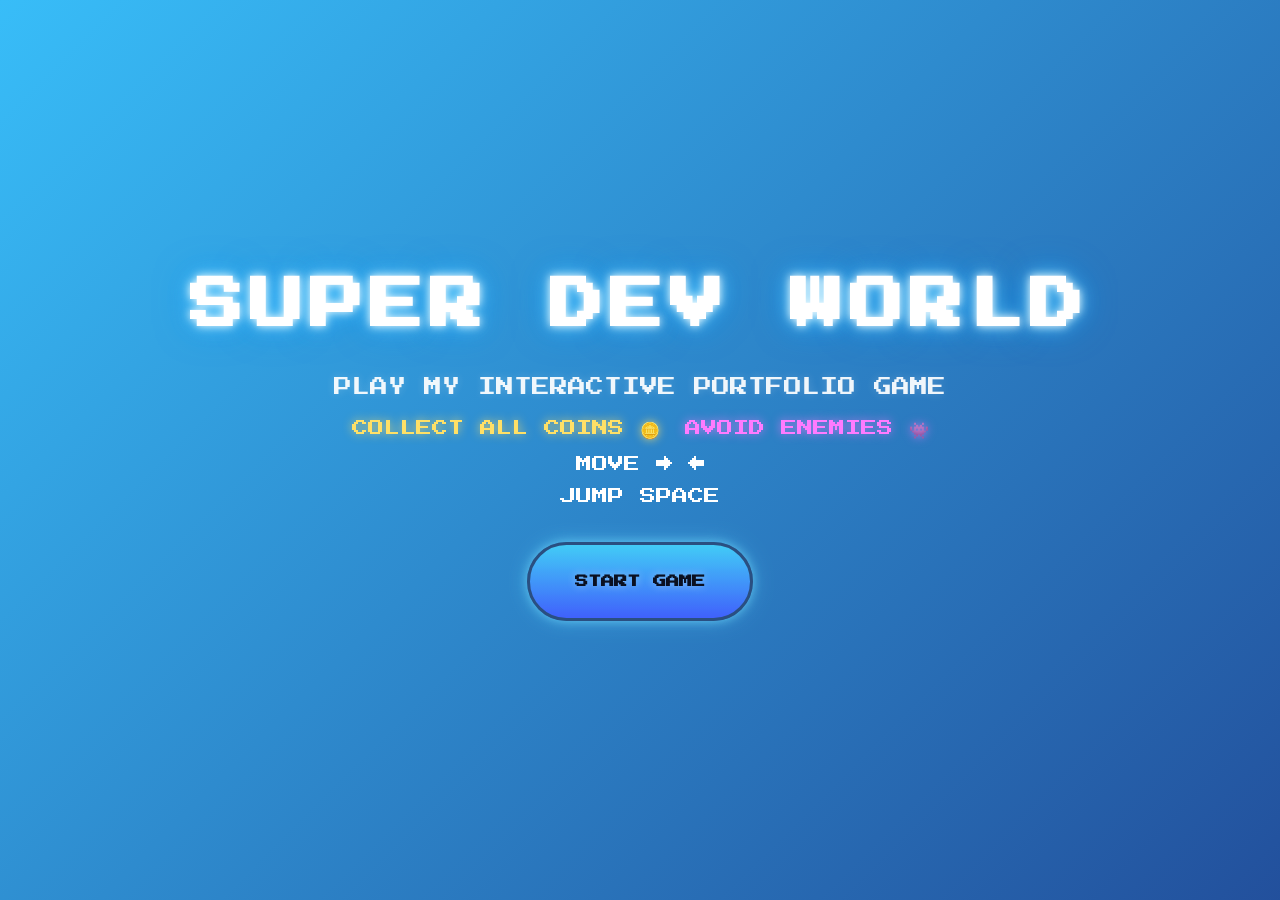
==== index.html @ e4128838 "Rename Tasks_HTML_Boilerplates.html to index.html" ====
<!DOCTYPE html>
<html lang="en">
<head>
<meta charset="UTF-8">
<meta name="viewport" content="width=device-width, initial-scale=1.0">
<title>Super Dev Portfolio World</title>

<link href="https://fonts.googleapis.com/css2?family=Press+Start+2P&display=swap" rel="stylesheet">

<link rel="stylesheet" href="Tasks_CSS_Boilerplate.css">

</head>

<!-- TASK 1: Add The START SCREEN-->

<body>

    <!-- ===== SECTION 1: START SCREEN ===== -->
    <!-- HINT: Opening section tag -->
    <section id="start">

        <!-- HINT: Main heading (largest text) -->
        <h1> SUPER DEV WORLD </h1>

        <!-- HINT: Paragraph for instructions -->
        <p>
            PLAY MY INTERACTIVE PORTFOLIO GAME<br>

            <div class="mission">
            <span class="coinT">COLLECT ALL COINS 🪙</span> 
            <span class="enemyT">AVOID ENEMIES 👾</span> 
            </div>
            <br>
            <span class="=controls">MOVE  → ←</span><br>
            JUMP SPACE
        </p>

        <!-- HINT: Button to start game -->
        <button onclick="startGame()" class="btn-start">
            START GAME
        </button>

    </section>

<!-- TASK 2: Add The GAME WORLD -->

<!-- ===== SECTION 2: GAME WORLD ===== -->
<section id="world" class="game-world">

    <!-- Sky Element -->
    <div class="sun"></div>

    <!-- Clouds (you'll add 3) -->
    <div class="cloud cloud1"></div>
    <div class="cloud cloud2"></div>
    <div class="cloud cloud3"></div>

    <div class="mountain"></div>
    

    <!-- Ground -->
    <div class="ground"></div>

    <!-- PLAYER CHARACTER - Fill the gaps -->
    <div id="player" class="player">
        <div class="cap"></div>
        <div class="face"></div>
        <div class="body"></div>
        <div class="legs"></div>
    </div>

</section>

<!-- TASK 3: Add INFO PANELS -->

<!-- ===== ABOUT ME PANEL ===== -->
<section class="panel" style="left:700px; bottom:180px;">
    <h2>ABOUT ME</h2>
    <p>
        Rising Alta Coder<br><br>
        CREATIVE FRONTEND DEVELOPER<br><br>
        I BUILD 3D WEBSITES,<br>
        GAME UI,<br>
        INTERACTIVE EXPERIENCES
    </p>
</section>

<!-- ===== SKILLS PANEL ===== -->
<section class="panel" style="left:2300px; bottom:180px;">
    <h2>SKILLS</h2>
    <div class="skills">
        <div class="skill">HTML</div>
        <div class="skill">CSS</div>
        <div class="skill">JAVASCRIPT</div>
        <div class="skill">PYTHON</div>
    </div>
</section>

<!-- ===== PROJECTS PANEL ===== -->
<section class="panel" style="left:4700px; bottom:180px;">
    <h2>PROJECTS</h2>
    <div class="project">3D GAME WEBSITE</div>
    <div class="project">CYBERPUNK UI</div>
    <div class="project">INTERACTIVE DASHBOARD</div>
</section>

<!-- ===== CONTACT PANEL ===== -->
<section class="panel" style="left:7000px; bottom:180px;">
    <h2>CONTACT</h2>
    <p>
        EMAIL: hello@yash.com<br><br>
        GITHUB: github.com/yash<br><br>
        INSTAGRAM: @yash
    </p>
</section>

<!-- TASK 4: Add GAME OBJECTS -->
<!-- ===== COINS TO COLLECT ===== -->
        <div class="coin" style="left:1550px; bottom:420px;"></div>
        <div class="coin" style="left:3450px; bottom:470px;"></div>
        <div class="coin" style="left:5650px; bottom:430px;"></div>
        <div class="coin" style="left:6400px; bottom:250px;"></div>
        <div class="coin" style="left:7800px; bottom:260px;"></div>

        <!-- ===== ENEMIES TO AVOID ===== -->
        <div class="enemy" style="left:1900px; bottom:120px;"></div>
        <div class="enemy" style="left:4200px; bottom:120px;"></div>
        <div class="enemy" style="left:6000px; bottom:120px;"></div>
        <div class="enemy" style="left:7600px; bottom:120px;"></div>

        <div id ="flag" style="left:8500px;bottom:120px"></div>
<!-- TASK 5: Add UI CONTAINER -->

<!-- ===== FLOATING UI STATS ===== -->
    <section id="ui" class="ui-container">
        <span id="coins">COINS: 0</span>
        <span id="world">WORLD: DEV-1</span>
    </section>

    <!-- ===== CONTACT POPUP (Hidden) ===== -->
    <div id="contactPopup" class="popup-overlay">
        <div class="popup-box">
            <h1>🚀 MISSION COMPLETE</h1>
            <p>YOU COMPLETED THE PORTFOLIO WORLD.<br><br>SEND YOUR QUERY OR PROJECT REQUEST.</p>
            <form id="contactForm">
                <input type="text" placeholder="YOUR NAME" required>
                <input type="email" placeholder="YOUR EMAIL" required>
                <textarea placeholder="YOUR MESSAGE" required></textarea>
                <button type="submit" class="btn-submit">SEND MESSAGE</button>
            </form>
            <button onclick="closePopup()" class="btn-close">✕</button>
        </div>
    </div>

    <script src="Tasks_JS_Boilerplate.js"></script>
</body>
</html>
---- Tasks_CSS_Boilerplate.css ----
/* ===== RESET ALL BROWSERS TO SAME STATE ===== */
*{
    margin: 0;      /* Remove default space OUTSIDE */
    padding: 0;     /* Remove default space INSIDE */
    box-sizing: border-box;  /* Include borders in width/height */
}

body{
    overflow: hidden;  /* Hide scrollbars */
    font-family: 'Press Start 2P', cursive;  /* Game font */
    background: #5c94fc;  /* Light blue background */
}


/* ===== Task -1 : MAIN GAME CONTAINER ===== */
#world{
    position: relative;           /* HINT: How to position element */
    width: 9000px;               /* How wide (for scrolling) */
    height: 100vh;    
               /* How tall (full screen height) */
    overflow: hidden;            /* Hide things outside edges */
    background: 
    linear-gradient(
        to bottom,             /* HINT: Direction (top/bottom/left/right) */
        #87ceeb 0%,             /* HINT: Sky color at top */
        #87ceeb 60%,             /* Light blue sky */
        #3cb043 60%,             /* Green ground */
        #3cb043 100%             /* Green ground */
    );
    
}

#orld::before{
    content: "";

    position: absolute;

    inset: 0;

    background:
    radial-gradient(
        circle at center,
        rgba(255,255,255,.12),
        transparent 60%
    );

    pointer-events: none;
}

/* ===== Task - 2 : GLOWING SUN ===== */
.sun{
    position: absolute;          /* HINT: absolute/relative */
    width: 140px;                /* Width of sun */
    height: 140px;               /* Height of sun (same = circle) */
    background: #ffd700;        /* HINT: Color name or hex */
    border-radius: 50%;          /* Makes square into circle */
    top: 50px;                   /* Distance from TOP */
    right: 300px;                /* Distance from RIGHT */
    box-shadow: 0 0 60px #ffd700;  /* HINT: Glow color */
    animation: sunPulse 3s infinite alternate;  /* Animation name */
}

/* HOW TO ANIMATE: Keyframes define what changes */
@keyframes sunPulse{
    from{
        transform: scale(1);     /* Start size: normal (1) */
    }
    to{
        transform: scale(1.1);   /* End size: 10% bigger */
    }
}

/* ===== Task - 3 : BASIC CLOUD SHAPE ===== */
.cloud{
    position: absolute;           /* HINT: absolute/relative */
    width: 200px;                 /* Width of cloud */
    height: 60px;                 /* Height of cloud */
    background: white;         /* HINT: What color */
    border-radius: 100px;         /* Make it puffy/rounded */
    opacity: .95;
    /* Make slightly transparent */
}

/* CREATE BUMPY CLOUD EFFECT WITH ::before & ::after */
.cloud::before,
.cloud::after{
    content: "";                  /* Create fake elements */
    position: absolute;           /* HINT: absolute/relative */
    background: white;         /* HINT: Same as cloud color */
    border-radius: 50%;           /* Make circles */
    ;
}

.cloud::before{
    width: 90px;
    height: 90px;
    
    top: -30px;                   /* Move UP */
    left: 20px;                   /* Move RIGHT */
}

.cloud::after{
    width: 110px;
    height: 110px;
    
    top: -45px;                   /* Move UP MORE */
    right: 20px;                  /* Move LEFT */
}

/* POSITION CLOUD 1 */
.cloud1{
    top: 100px;
    left: 200px;
    animation: floatCloud 25s linear infinite;  /* Slow float */
}

/* POSITION CLOUD 2 */
.cloud2{
    top: 180px;
    left: 1600px;
    animation: floatCloud 35s linear infinite;  /* Different speed */
}

/* POSITION CLOUD 3 */
.cloud3{
    top: 80px;
    left: 3500px;
    animation: floatCloud 30s linear infinite;
}

/* MAKE CLOUDS FLOAT LEFT */
@keyframes floatCloud{
    from{
        transform: translateX(0px);      /* Start position */
    }
    to{
        transform: translateX(-800px);  /* Move 800px LEFT */
    }
}


/* ===== Task 4 : MOUNTAIN USING BORDERS ===== */
.mountain{
    position: absolute;              /* HINT: absolute/relative */
    bottom: 120px;                   /* Position from BOTTOM */
    width: 0;                        /* Start with 0 width */
    height: 0;                       /* Start with 0 height */
    
    /* TRICK: Use borders to create triangle */
    border-left: 250px solid transparent;        /* HINT: transparent */
    border-right: 250px solid transparent;       /* HINT: transparent */
    border-bottom: 400px solid #8B4513;      /* HINT: Mountain color */
    
    filter: brightness(.9);          /* Make slightly darker */
}

/* ===== Task - 5 : GROUND WITH REPEATING PATTERN ===== */
.ground{
    position: absolute;               /* HINT: absolute/relative */
    bottom: 0;                        /* Stick to BOTTOM */
    width: 8500px;                    /* Match world width */
    height: 120px;                    /* How tall */
    background: 
    repeating-linear-gradient(
        90deg,                        /* Horizontal direction */
        #8B4513 0px,                 /* HINT: First stripe color */
        #8B4513 60px,                /* HINT: First stripe width */
        #7a3d00 60px,                 /* Second stripe color */
        #7a3d00 120px                /* HINT: Pattern repeat width */
    );
    border-top: 8px solid #5d2906;   /* HINT: Border color */
}

/* ===== Task - 6 : PLAYER CONTAINER ===== */
#player{
    position: absolute;               /* HINT: absolute/relative */
    width: 70px;
    height: 100px;
    left: 100px;                      /* Distance from LEFT */
    bottom: 120px;                    /* Distance from BOTTOM */
    z-index: 100;                     /* Layer above other things */
    transition: transform .1s;        /* Smooth movement */
}

/* ===== CAP (RED TOP) ===== */
.cap{
    width: 70px;
    height: 20px;
    background: #ff0000;              /* HINT: Cap color */
    border: 4px solid #000000;        /* HINT: Border color */
    position: absolute;                /* HINT: absolute/relative */
}

/* ===== FACE (SKIN COLOR) ===== */
.face{
    width: 50px;
    height: 40px;
    background: #f9d7b1;              /* HINT: Skin color (peachy) */
    border: 4px solid #000000;        /* HINT: Border color */
    position: absolute;                /* HINT: absolute/relative */
    top: 18px;                        /* Position below cap */
    left: 10px;                       /* Center on body */
}

/* ===== BODY (RED SHIRT) ===== */
.body{
    width: 55px;
    height: 35px;
    background: #ff0000;              /* HINT: Body color */
    border: 4px solid #000000;        /* HINT: Border color */
    position: absolute;                /* HINT: absolute/relative */
    top: 55px;                        /* Position below face */
    left: 7px;                        /* Center on player */
}

/* ===== LEGS (BLUE PANTS) ===== */
.legs{
    width: 55px;
    height: 25px;
    background: #0000ff;              /* HINT: Leg color (blue) */
    border: 4px solid #000000;        /* HINT: Border color */
    position: absolute;                /* HINT: absolute/relative */
    top: 85px;                        /* Position below body */
    left: 7px;                        /* Center on player */
}

/* ===== WALKING ANIMATION ===== */
.walk .legs{
    animation: walk .2s infinite alternate;  /* Wiggle legs */
}

@keyframes walk{
    from{
        transform: translateX(-3px);   /* Wiggle LEFT */
    }
    to{
        transform: translateX(3px);    /* Wiggle RIGHT */
    }
}

/* ===== Task - 7 : INFO PANELS ===== */
.panel{
    position: absolute;               /* HINT: absolute/relative */
    width: 550px;
    background: #f0f0f0;             /* HINT: Card background color */
    border: 8px solid #ccc;       /* HINT: Border color */
    padding: 40px;                   /* Space INSIDE card */
    box-shadow: 15px 15px #ccc;  /* HINT: Shadow color */
    transition: .4s;                 /* Smooth hover animation */
}



/* ===== WHEN MOUSE HOVERS ON CARD ===== */
.panel:hover{
    transform: 
    translateY(-10px)                /* Move UP 10px */
    rotateY(-5deg)                   /* Tilt slightly */
    scale(1.03);                     /* Grow 3% bigger */
}

/* ===== PANEL HEADING ===== */
.panel h1{
    font-size: 20px;
    margin-bottom: 30px;
}

/* ===== PANEL TEXT ===== */
.panel p{
    font-size: 11px;
    line-height: 2;                  /* Double spacing between lines */
}

/* ===== SKILLS SECTION ===== */
.skills{
    display: flex;                   /* HINT: flex/grid */
    flex-wrap: wrap;                 /* Stack on new line if needed */
    gap: 15px;                       /* Space between skills */
    margin-top: 25px;
}

/* ===== INDIVIDUAL SKILL TAG ===== */
.skill{
    background: #1e293b;             /* HINT: Skill tag color */
    padding: 15px;
    border: 4px solid #38bdf8 ;       /* HINT: Border color */
    transition: .2s;
}

/* ===== SKILL HOVER EFFECT ===== */
.skill:hover{
    transform: scale(1.15) rotate(-3deg);  /* Grow & tilt */
}

/* ===== PROJECTS ===== */
.project{
    margin-top: 20px;
    padding: 20px;
    background: #f0f0f0;             /* HINT: Project background */
    color: #333;                  /* HINT: Text color */
    border: 4px solid #ccc;       /* HINT: Border color */
    transition: .3s;
}

/* ===== PROJECT HOVER EFFECT ===== */
.project:hover{
    transform: 
    translateX(10px)                 /* Slide RIGHT */
    scale(1.05);                     /* Grow 5% */
}

/* ===== Task- 8 : GOLDEN COINS ===== */
.coin{
    width: 35px;
    height: 35px;
    border-radius: 50%;         /* HINT: Make circle */
    background: #ffd700;             /* HINT: Coin color */
    border: 5px solid #ffa500;      /* HINT: Border color */
    position: absolute;               /* HINT: absolute/relative */
    animation: coinSpin .5s infinite alternate;  /* Spin animation */
}

/* ===== COIN SPINNING EFFECT ===== */
@keyframes coinSpin{
    from{
        transform: rotateY(0deg);    /* Face forward */
    }
    to{
        transform: rotateY(180deg);  /* Spin 180 degrees */
    }
}

/* ===== Task - 9 : ENEMY CIRCLES ===== */
.enemy{
    width: 60px;
    height: 60px;
    background: crimson;             /* HINT: Enemy color */
    border-radius: 50%;          /* HINT: Make circle */
    border: 5px solid #000;      /* HINT: Border color */
    position: absolute;               /* HINT: absolute/relative */
    animation: enemyMove 1s infinite alternate;  /* Wobble animation */
}

/* ===== ENEMY MOVEMENT ===== */
@keyframes enemyMove{
    from{
        transform: translateX(-40px); /* Move LEFT 40px */
    }
    to{
        transform: translateX(40px);  /* Move RIGHT 40px */
    }
}

/* ===== Task - 10 : FLOATING BLOCKS ===== */
.block{
    position: absolute;               /* HINT: absolute/relative */
    width: 80px;
    height: 80px;
    background: gold;             /* HINT: Block color */
    border: 5px solid orange;      /* HINT: Border color */
    animation: blockFloat 2s infinite ease-in-out;  /* Bounce up/down */
}

/* ===== BLOCK FLOATING ANIMATION ===== */
@keyframes blockFloat{
    0%, 100%{
        transform: translateY(0px);   /* Position: normal */
    }
    50%{
        transform: translateY(-15px); /* Move UP 15px at middle */
    }
}

/* ===== Task - 11 : FLAG POLE ===== */
#flag{
    position: absolute;               /* HINT: absolute/relative */
    right: 300px;                    /* Position from RIGHT */
    bottom: 120px;                   /* Position from BOTTOM */
    width: 15px;                     /* Thin pole */
    height: 350px;                   /* Tall pole */
    background: #8B4513;             /* HINT: Pole color */
}

/* ===== FLAG CLOTH (WAVING) ===== */
.flag-top{
    width: 120px;
    height: 80px;
    background: #ff0000;             /* HINT: Flag color */
    position: absolute;               /* HINT: absolute/relative */
    left: 15px;                      /* Attach to pole */
    top: 0;
    clip-path: polygon(0 0, 100% 50%, 0 100%);  /* Triangle shape */
    animation: flagWave 1s infinite alternate;  /* Wave animation */
}

/* ===== FLAG WAVING EFFECT ===== */
@keyframes flagWave{
    from{
        transform: skewY(0deg);      /* Straight */
    }
    to{
        transform: skewY(5deg);      /* Wave/tilt */
    }
}

/* ===== Task 12 : FLOATING UI (Score Display) ===== */
#ui{
    position: fixed;               /* HINT: fixed (stays on screen) */
    top: 20px;                       /* Distance from TOP */
    left: 20px;                      /* Distance from LEFT */
    z-index: 9999;                   /* Show on top */
    color: #fff;                 /* HINT: Text color */
    text-shadow: 4px 4px #000;   /* HINT: Shadow color */
    line-height: 2;                  /* Double line spacing */
}

/* ===== Task - 13 : START SCREEN BACKGROUND ===== */
#start{
    position: fixed;  
    
    top: 0;
    left: 0;
    
    /* HINT: fixed (full screen) */
    width: 100%;
    height: 100%;

    z-index: 99999;  
    overflow: hidden ;

    background:linear-gradient(
        -45deg,
        #081120 0%,
        #132850 30%,
        #1e3a8a 60%,
        #38bdf8 100%
    );
    background-size: 300% 300%;
    animation: bgMove 6s ease infinite alternate;
    
    box-shadow: inset 0 0 200px rbga(0,0,0,.8);
    
    /* HINT: Color */
    color: #fff;                  /* HINT: Text color */
    display: flex;                   /* Center content */
    justify-content: center;         /* Center horizontally */
    align-items: center;             /* Center vertically */
    flex-direction: column;          /* Stack vertically */
                    /* Show above everything */
    text-align: center;
    
}

@keyframes bgMove{
    0%{
        background-position: left;
    }

    100%{
        background-position: right;
    }
}
/* ===== START SCREEN TITLE ===== */
#start h1{
    font-size: 54px;

    letter-spacing: 6px;
    
    margin-bottom: 25px;
    color: #ffffff;
    text-shadow: 
    0 0 8px rgba(255,255,255,.9),
    0 0 18px rgba(120,220,255,.9),
    0 0 35px rgba(0,150,255,.8);
    
    animation: titleGlow 2s ease-in-out infinite alternate;  /* Glow animation */
}

#start p{

    margin-top: 10px;

    line-height: 2.2;

    font-size: 18px;

    color: rgba(255,255,255,.92);

    text-shadow:
    0 0 8px rgba(255,255,255,.2);
}
/* ===== TITLE GLOW EFFECT ===== */
@keyframes titleGlow{
    from{
        text-shadow: 
        0 0 10px rgba(255,255,255,.8),
        0 0 20px rgba(120,220,255,.7),
        0 0 40px rgba(0,150,255,.6);  /* HINT: Glow color at start */
    }
    to{
        text-shadow: 
        0 0 15px rgba(255,255,255,1),
        0 0 35px rgba(120,220,255,1),
        0 0 70px rgba(0,150,255,.9);  /* HINT: Glow color at end */
    }
}

.coinT{
    color:#ffe066;

    text-shadow:
    0 0 10px rgba(255,224,102,.8);
}

.enemyT{

    color: #ff7bff;

    text-shadow:
    0 0 10px rgba(255,123,255,.7);
}

.controls{

    margin-top: 10px;

    opacity: .8;

    font-size: 15px;

    line-height: 1.8;
}

.mission{

    display: flex;

    gap:25px;

    margin-top: 12px;

    justify-content: center;

    align-items: center;

    flex-wrap: wrap;
}

/* ===== START BUTTON ===== */
#start button{
    margin-top: 28px;
    padding: 30px 45px;
    border: none;
    color: #0b1020;
    font-weight: bold;
    background: linear-gradient(
        to bottom,
        #4cc9f0,
        #4361ee
    );             /* HINT: Button color */
    border: 3px solid #2d4f7c; 
    border-radius: 999px;
    box-shadow:
    0 0 10px rgba(120,220,255,.6),
    0 0 20px rgba(120,220,255,.4);      /* HINT: Border color */
    cursor: pointer;                /* HINT: How cursor looks */
    font-family: 'Press Start 2P', cursive;   
    text-shadow: 0 0 8px rgba(255,255,255,.4);
    filter: saturate(1.1);
    transition: all .25s cubic-bezier(.22,.61,.36,1);
    animation: buttonFloat 2s ease-in-out infinite;
}

.btn-start:hover{
    transform: translateY(-4px);
    scale:1.05;

    box-shadow: 0 10px 0 #2d4f7c,
    0 0 35px rgba(120,220,255,.8);

    cursor: pointer;

}

@keyframes buttonFloat{
    0%,100%{
        transform: translateY(0px);
    }
    50%{
        transform: translateY(-6px);
    }
}
/* ===== Task - 14 : POPUP OVERLAY (Hidden) ===== */
#contactPopup{
    position: fixed;               /* HINT: fixed (full screen) */
    inset: 0;                        /* Cover entire screen */
    background: rgba(0,0,0,.9);     /* Dark semi-transparent */
    display: none;                   /* Hidden by default */
    justify-content: center;         /* Center horizontally */
    align-items: center;             /* Center vertically */
    z-index: 99999;                  /* Show on top */
}

/* ===== POPUP BOX ===== */
.popup-box{
    width: 90%;
    max-width: 700px;
    background: #fff;             /* HINT: Box background */
    border: 10px solid #000;     /* HINT: Border color */
    padding: 40px;
    box-shadow: 15px 15px #000;  /* HINT: Shadow color */
    text-align: center;
}

/* ===== POPUP HEADING ===== */
.popup-box h1{
    font-size: 24px;
    margin-bottom: 30px;
}

/* ===== POPUP TEXT ===== */
.popup-box p{
    font-size: 10px;
    line-height: 2;
    margin-bottom: 30px;
}

/* ===== INPUT FIELDS ===== */
.popup-box input,
.popup-box textarea{
    width: 100%;
    margin-bottom: 20px;
    padding: 20px;
    border: 5px solid #000;     /* HINT: Border color */
    font-family: 'Press Start 2P', cursive;
    font-size: 10px;
}

/* ===== TEXTAREA (MESSAGE BOX) ===== */
.popup-box textarea{
    height: 150px;
    resize: none;                   /* Don't allow resize */
}

/* ===== SUBMIT BUTTON ===== */
.popup-box button{
    padding: 20px 30px;
    background: #ff0000;             /* HINT: Button color */
    border: 5px solid #000;      /* HINT: Border color */
    cursor: pointer;                /* HINT: Cursor style */
    font-family: 'Press Start 2P', cursive;
}

.particle{
    position: absolute;
    width: 10px;
    height: 10px;
    background: yellow;
    border-radius: 50%;
    pointer-events: none;            /* Don't block clicks */
    animation: particle 1s forwards;  /* Play once */
}

@keyframes particle{
    to{
        transform: translateY(-100px) scale(0);  /* Float up & disappear */
        opacity: 0;
    }
}
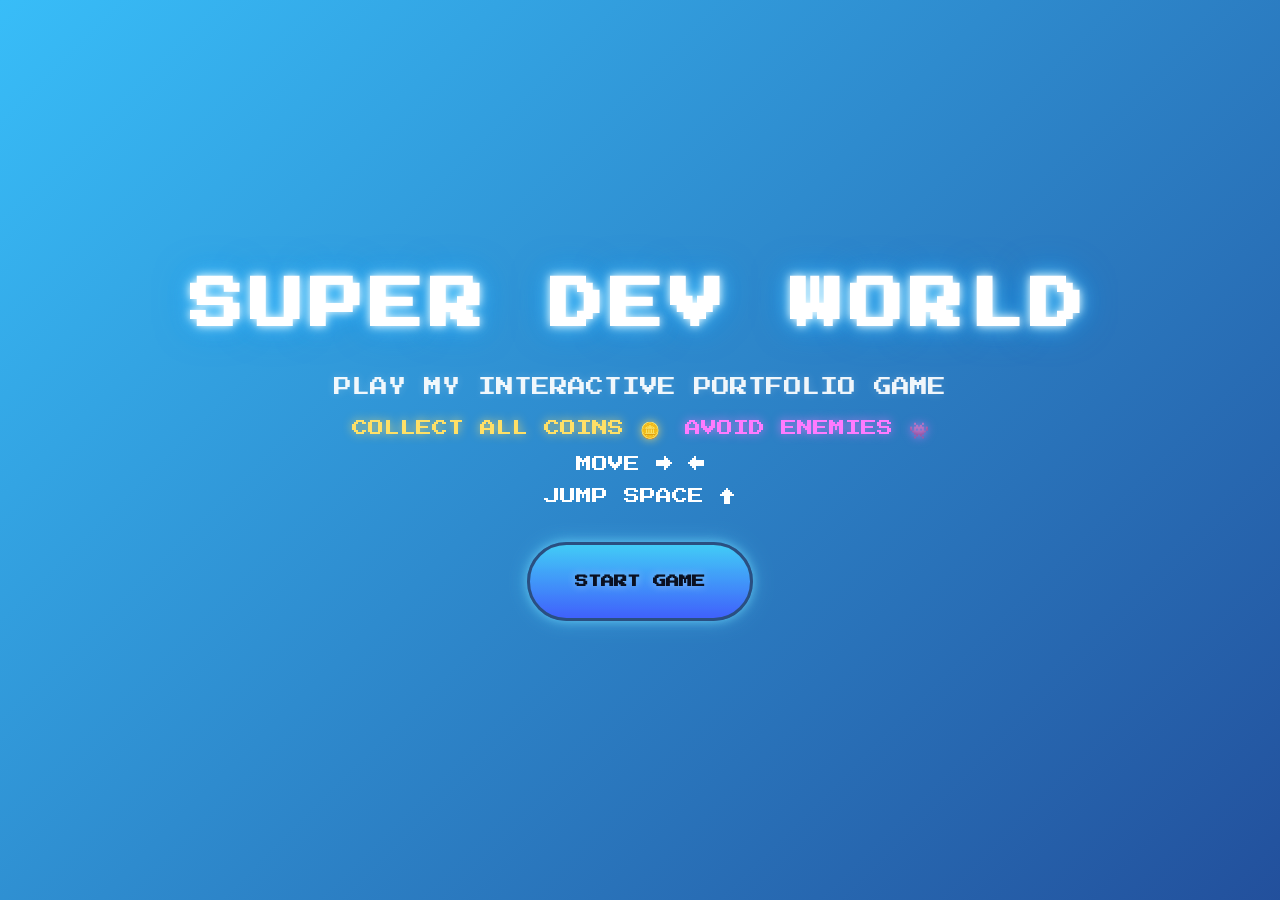
==== commit 9da2edb9: "Update controls and personal information in index.html" ====
--- a/index.html
+++ b/index.html
@@ -31,8 +31,8 @@
             <span class="enemyT">AVOID ENEMIES 👾</span> 
             </div>
             <br>
-            <span class="=controls">MOVE  → ←</span><br>
-            JUMP SPACE
+            <span class="=controls">MOVE → ←</span><br>
+            JUMP SPACE ↑
         </p>
 
         <!-- HINT: Button to start game -->
@@ -61,6 +61,11 @@
     <!-- Ground -->
     <div class="ground"></div>
 
+
+    <div id ="flag"  style="left:8500px;bottom:120px"></div>
+
+
+
     <!-- PLAYER CHARACTER - Fill the gaps -->
     <div id="player" class="player">
         <div class="cap"></div>
@@ -74,18 +79,20 @@
 <!-- TASK 3: Add INFO PANELS -->
 
 <!-- ===== ABOUT ME PANEL ===== -->
+<div class="panelW" style="left: 700px; bottom: 180px;">
 <section class="panel" style="left:700px; bottom:180px;">
     <h2>ABOUT ME</h2>
-    <p>
-        Rising Alta Coder<br><br>
-        CREATIVE FRONTEND DEVELOPER<br><br>
-        I BUILD 3D WEBSITES,<br>
-        GAME UI,<br>
+    <p >
+        ASPIRING ALTA CODER<br>
+        CREATIVE FRONTEND DEVELOPER<br>
+        PASSIONATE PROGRAMMER<br>
+        INTERMEDIATE VIDEO EDITOR<br>
         INTERACTIVE EXPERIENCES
     </p>
-</section>
+</section></div>
 
 <!-- ===== SKILLS PANEL ===== -->
+<div class="panelW" style="left: 700px; bottom: 180px;">
 <section class="panel" style="left:2300px; bottom:180px;">
     <h2>SKILLS</h2>
     <div class="skills">
@@ -93,26 +100,32 @@
         <div class="skill">CSS</div>
         <div class="skill">JAVASCRIPT</div>
         <div class="skill">PYTHON</div>
+        <div class="skill">VIDEO EDITING</div>
+        <div class="skill">UI/UX</div>
     </div>
-</section>
+</section></div>
 
 <!-- ===== PROJECTS PANEL ===== -->
+<div class="panelW" style="left: 700px; bottom: 180px;">
 <section class="panel" style="left:4700px; bottom:180px;">
     <h2>PROJECTS</h2>
-    <div class="project">3D GAME WEBSITE</div>
-    <div class="project">CYBERPUNK UI</div>
-    <div class="project">INTERACTIVE DASHBOARD</div>
+    <div class="project">HTML PROJECTS</div>
+    <div class="project">SCRIPTED AI</div>
+    <div class="project">ANDROID APPS</div>
 </section>
-
+</div>
 <!-- ===== CONTACT PANEL ===== -->
+<div class="panelW" style="left: 700px; bottom: 180px;">
 <section class="panel" style="left:7000px; bottom:180px;">
     <h2>CONTACT</h2>
     <p>
-        EMAIL: hello@yash.com<br><br>
-        GITHUB: github.com/yash<br><br>
-        INSTAGRAM: @yash
+        EMAIL: yashrajdixit22@gmail.com<br><br>
+        GITHUB: github.com/@dev-yash45<br><br>
+        INSTAGRAM: @dev_yash45
     </p>
-</section>
+</section></div>
+
+
 
 <!-- TASK 4: Add GAME OBJECTS -->
 <!-- ===== COINS TO COLLECT ===== -->
@@ -128,12 +141,12 @@
         <div class="enemy" style="left:6000px; bottom:120px;"></div>
         <div class="enemy" style="left:7600px; bottom:120px;"></div>
 
-        <div id ="flag" style="left:8500px;bottom:120px"></div>
+        
 <!-- TASK 5: Add UI CONTAINER -->
 
 <!-- ===== FLOATING UI STATS ===== -->
     <section id="ui" class="ui-container">
-        <span id="coins">COINS: 0</span>
+        <span id="coins">COINS:0</span>
         <span id="world">WORLD: DEV-1</span>
     </section>
 
@@ -142,13 +155,14 @@
         <div class="popup-box">
             <h1>🚀 MISSION COMPLETE</h1>
             <p>YOU COMPLETED THE PORTFOLIO WORLD.<br><br>SEND YOUR QUERY OR PROJECT REQUEST.</p>
-            <form id="contactForm">
+            <form id="contactForm" onsubmit="SubmitForm()">
                 <input type="text" placeholder="YOUR NAME" required>
                 <input type="email" placeholder="YOUR EMAIL" required>
                 <textarea placeholder="YOUR MESSAGE" required></textarea>
+
                 <button type="submit" class="btn-submit">SEND MESSAGE</button>
             </form>
-            <button onclick="closePopup()" class="btn-close">✕</button>
+                <button onclick="closePopup()" class="btn-close">✕</button>
         </div>
     </div>
 
--- a/Tasks_CSS_Boilerplate.css
+++ b/Tasks_CSS_Boilerplate.css
@@ -16,8 +16,7 @@
 #world{
     position: relative;           /* HINT: How to position element */
     width: 9000px;               /* How wide (for scrolling) */
-    height: 100vh;    
-               /* How tall (full screen height) */
+    height: 100vh;       /* How tall (full screen height) */
     overflow: hidden;            /* Hide things outside edges */
     background: 
     linear-gradient(
@@ -30,7 +29,7 @@
     
 }
 
-#orld::before{
+#world::before{
     content: "";
 
     position: absolute;
@@ -158,7 +157,7 @@
 .ground{
     position: absolute;               /* HINT: absolute/relative */
     bottom: 0;                        /* Stick to BOTTOM */
-    width: 8500px;                    /* Match world width */
+    width: 9000px;                    /* Match world width */
     height: 120px;                    /* How tall */
     background: 
     repeating-linear-gradient(
@@ -242,33 +241,63 @@
 .panel{
     position: absolute;               /* HINT: absolute/relative */
     width: 550px;
-    background: #f0f0f0;             /* HINT: Card background color */
-    border: 8px solid #ccc;       /* HINT: Border color */
+    background: rgba(255,255,255,.92);             /* HINT: Card background color */
+    border: 2px solid #00000014;       /* HINT: Border color */
+    border-radius: 18px;
+
     padding: 40px;                   /* Space INSIDE card */
-    box-shadow: 15px 15px #ccc;  /* HINT: Shadow color */
-    transition: .4s;                 /* Smooth hover animation */
-}
-
-
+    box-shadow: 0 10px 30px rgba(0,0,0,.18);  /* HINT: Shadow color */
+    color: #1e293b;
+    transition: transform .25s ease,
+    box-shadow .25 ease;                 /* Smooth hover animation */
+    
+}
+
+.panelW{
+    
+
+    animation: floatCard 3s ease-in-out infinite alternate;
+}
 
 /* ===== WHEN MOUSE HOVERS ON CARD ===== */
 .panel:hover{
+
+    animation-play-state: paused;
     transform: 
-    translateY(-10px)                /* Move UP 10px */
-    rotateY(-5deg)                   /* Tilt slightly */
-    scale(1.03);                     /* Grow 3% bigger */
-}
+    translateX(-15px)                /* Move UP 10px */
+    rotateX(-5deg)                   /* Tilt slightly */
+    scale(1.03);  
+    box-shadow: 0 18px 40px rgba(0,0,0,.22);                   /* Grow 3% bigger */
+}
+
+@keyframes floatCard{
+    0%{
+        transform: translateY(0px);
+    }
+    50%{
+        transform: translateY(-15px);
+    }
+    100%{
+        transform: translateY(0px);
+    }
+}
+
+
 
 /* ===== PANEL HEADING ===== */
 .panel h1{
-    font-size: 20px;
-    margin-bottom: 30px;
+    font-size: 28px;
+    margin-bottom: 18px;
+    color: #0f172a;
+    letter-spacing: 1px;
 }
 
 /* ===== PANEL TEXT ===== */
 .panel p{
-    font-size: 11px;
-    line-height: 2;                  /* Double spacing between lines */
+    margin-top: 10px;
+    font-size: 15px;
+    line-height: 1.9;                  /* Double spacing between lines */
+    color: #334155;
 }
 
 /* ===== SKILLS SECTION ===== */
@@ -281,8 +310,12 @@
 
 /* ===== INDIVIDUAL SKILL TAG ===== */
 .skill{
-    background: #1e293b;             /* HINT: Skill tag color */
-    padding: 15px;
+    background: #5798ff;             /* HINT: Skill tag color */
+    padding: 12px 22px;
+
+    min-width: 120px;
+
+
     border: 4px solid #38bdf8 ;       /* HINT: Border color */
     transition: .2s;
 }
@@ -376,21 +409,29 @@
     position: absolute;               /* HINT: absolute/relative */
     right: 300px;                    /* Position from RIGHT */
     bottom: 120px;                   /* Position from BOTTOM */
-    width: 15px;                     /* Thin pole */
+    width: 12px;                     /* Thin pole */
     height: 350px;                   /* Tall pole */
     background: #8B4513;             /* HINT: Pole color */
 }
 
+
 /* ===== FLAG CLOTH (WAVING) ===== */
-.flag-top{
-    width: 120px;
-    height: 80px;
-    background: #ff0000;             /* HINT: Flag color */
-    position: absolute;               /* HINT: absolute/relative */
-    left: 15px;                      /* Attach to pole */
-    top: 0;
-    clip-path: polygon(0 0, 100% 50%, 0 100%);  /* Triangle shape */
-    animation: flagWave 1s infinite alternate;  /* Wave animation */
+#flag::after{
+    content: "";
+    
+    position: absolute;
+    top: 6px;
+    left: 12px;
+
+    width: 0;
+    height: 0;
+    border-top: 45px solid transparent;
+    border-bottom: 45px solid transparent;
+    border-left: 130px solid #ff4d4d;
+    filter:drop-shadow(0 0 8px rgba(255,77,77,.5));
+
+    
+    animation: flagWave 2s ease-in-out infinite /* Wave animation */
 }
 
 /* ===== FLAG WAVING EFFECT ===== */
@@ -410,7 +451,7 @@
     left: 20px;                      /* Distance from LEFT */
     z-index: 9999;                   /* Show on top */
     color: #fff;                 /* HINT: Text color */
-    text-shadow: 4px 4px #000;   /* HINT: Shadow color */
+       /* HINT: Shadow color */
     line-height: 2;                  /* Double line spacing */
 }
 
@@ -605,24 +646,32 @@
 .popup-box{
     width: 90%;
     max-width: 700px;
-    background: #fff;             /* HINT: Box background */
-    border: 10px solid #000;     /* HINT: Border color */
+    background: rgba(255,255,255,0.92);
+    backdrop-filter: blur(10px);             /* HINT: Box background */
+    border: 10px solid #222;    
+    border-radius: 24px; /* HINT: Border color */
     padding: 40px;
+    box-shadow: 0 15px 40px rgba(0,0,0,.25);
     box-shadow: 15px 15px #000;  /* HINT: Shadow color */
     text-align: center;
+
+    animation: panelFloat 5s ease-in-out infinite;
 }
 
 /* ===== POPUP HEADING ===== */
 .popup-box h1{
-    font-size: 24px;
+    margin-top: 20px;
+    font-size: 26px;
     margin-bottom: 30px;
+    letter-spacing: 3px;
 }
 
 /* ===== POPUP TEXT ===== */
 .popup-box p{
-    font-size: 10px;
+    font-size: 14px;
     line-height: 2;
     margin-bottom: 30px;
+    color: #333;
 }
 
 /* ===== INPUT FIELDS ===== */
@@ -630,25 +679,44 @@
 .popup-box textarea{
     width: 100%;
     margin-bottom: 20px;
-    padding: 20px;
-    border: 5px solid #000;     /* HINT: Border color */
+    padding: 18px;
+    border: 3px solid #222;     /* HINT: Border color */
+    border-radius: 14px;
+    background: rgba(255,255,255,.7);
     font-family: 'Press Start 2P', cursive;
     font-size: 10px;
+    outline: none;
+    box-sizing: border-box;
 }
 
 /* ===== TEXTAREA (MESSAGE BOX) ===== */
 .popup-box textarea{
     height: 150px;
-    resize: none;                   /* Don't allow resize */
+    resize: none;  
+    border-radius: 18px;                 /* Don't allow resize */
 }
 
 /* ===== SUBMIT BUTTON ===== */
 .popup-box button{
-    padding: 20px 30px;
-    background: #ff0000;             /* HINT: Button color */
-    border: 5px solid #000;      /* HINT: Border color */
+    padding: 18px 35px;
+    background: linear-gradient(
+        -45deg,
+        #ff6b6b,
+        #ff9f43
+    );             /* HINT: Button color */
+    border: none;     /* HINT: Border color */
+    border-radius: 18px;
     cursor: pointer;                /* HINT: Cursor style */
     font-family: 'Press Start 2P', cursive;
+    font-size: 12px;
+    color: white;
+    transition: .3s;
+    box-shadow: 
+    0 8px 20px rgba(225,120,120,.35);
+}
+
+.popup-box button:hover{
+    transform: translateY(-4px) scale(1.04);
 }
 
 .particle{
